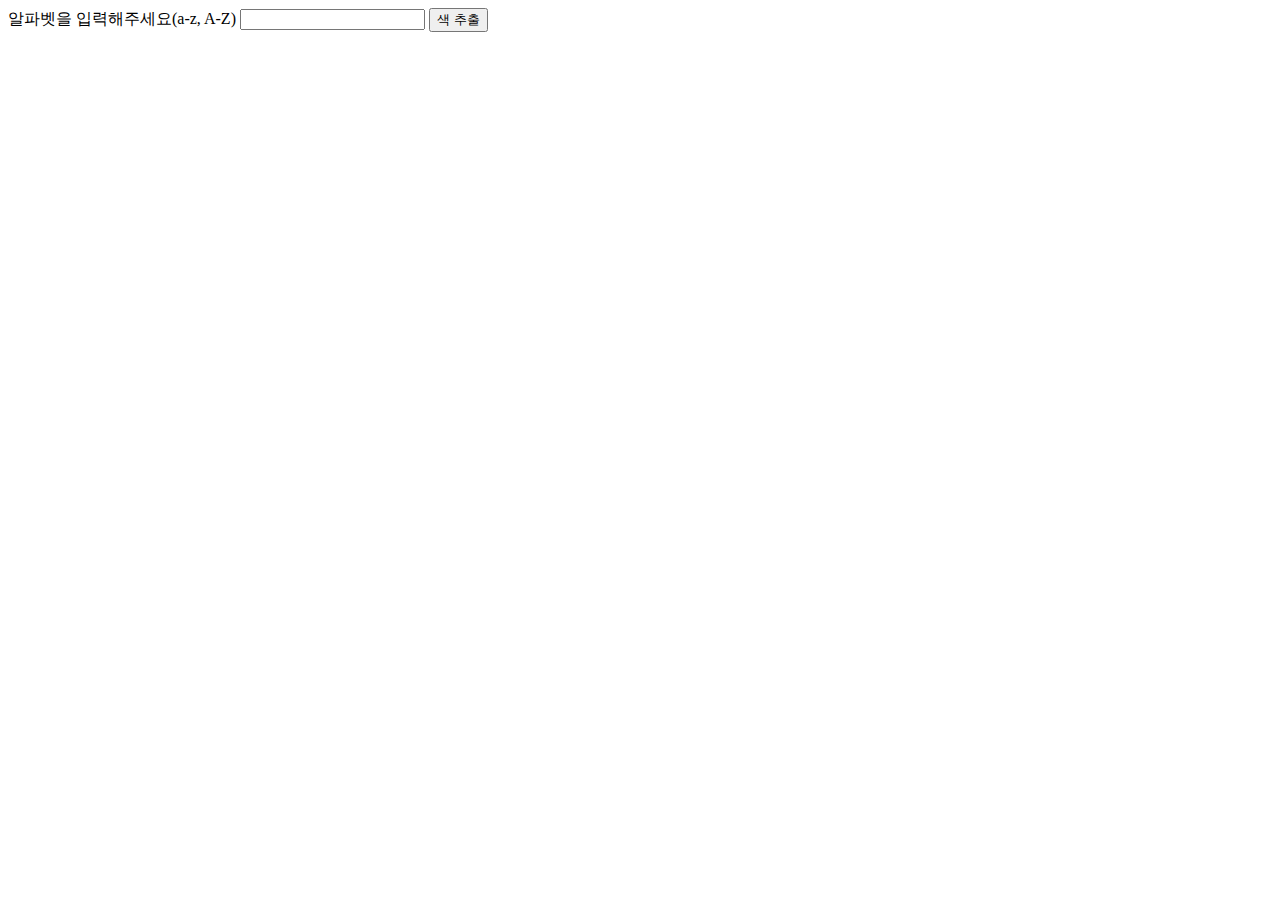
==== index.html @ baf80753 "Create index.html" ====
<!DOCTYPE html>
<html>

<head>
    <meta charset="UTF-8">
    <title>Colering Letter</title>
</head>

<body>
    알파벳을 입력해주세요(a-z, A-Z)
    <input type="text">
    <button>색 추출</button>
</body>

</html>
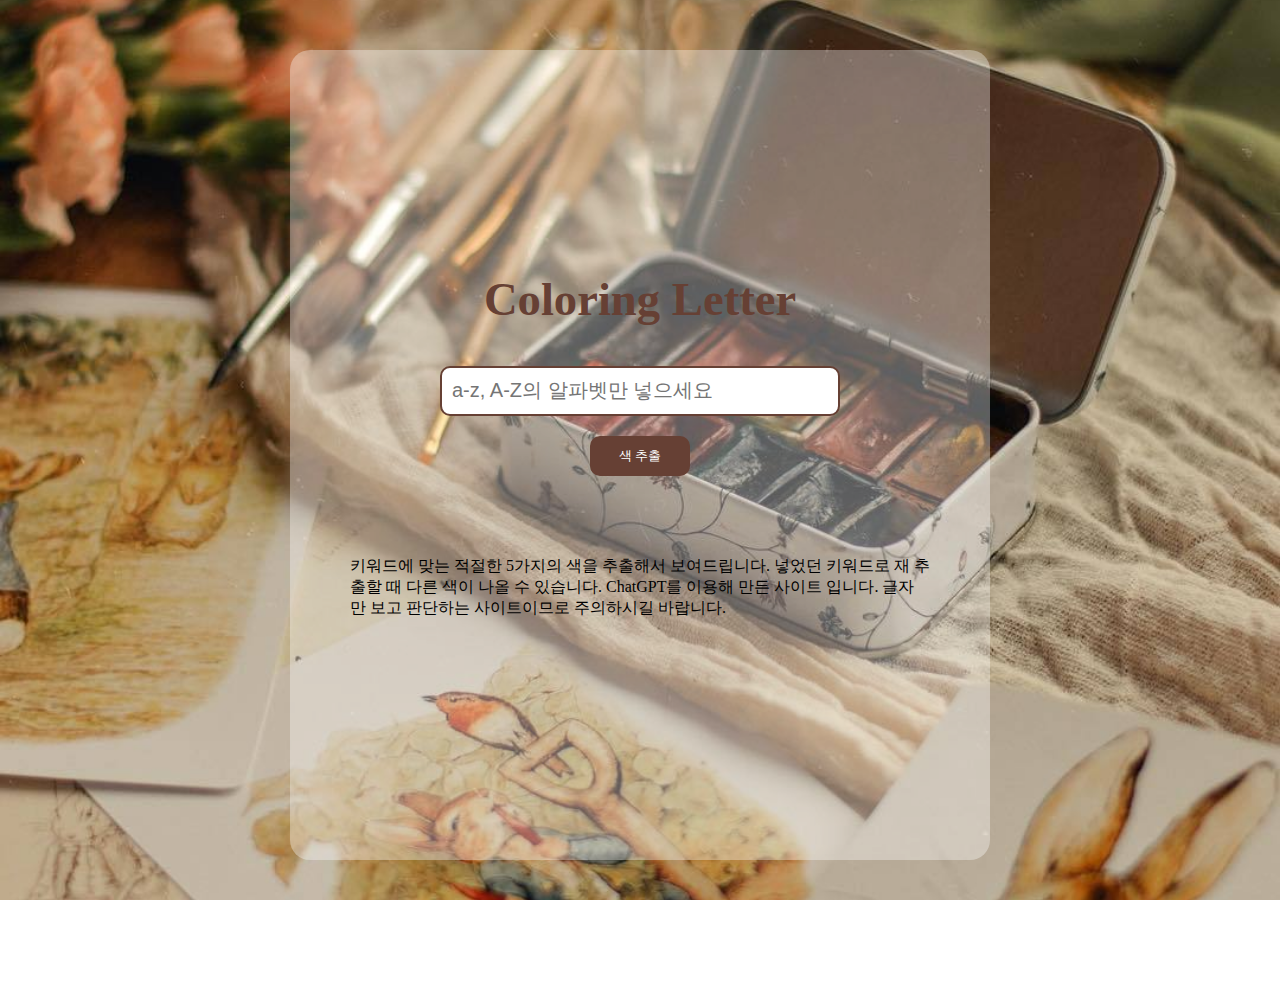
==== commit 44733731: "완성" ====
--- a/index.html
+++ b/index.html
@@ -3,13 +3,134 @@
 
 <head>
     <meta charset="UTF-8">
-    <title>Colering Letter</title>
+    <title>Coloring Letter</title>
 </head>
 
 <body>
-    알파벳을 입력해주세요(a-z, A-Z)
-    <input type="text">
-    <button>색 추출</button>
+    <div class="inputSection">
+        <span></span>
+        <span></span>
+        <span></span>
+        <form id="textForm">
+            <div class="title">
+                Coloring Letter
+            </div>
+            <div class="inputbox">
+                <input type="text" placeholder="a-z, A-Z의 알파벳만 넣으세요" id="keyword" name="keyword" required>
+            </div>
+            <div class="inputBtn">
+                <input type="submit" value="색 추출">
+            </div>
+            <div class=" text">
+                키워드에 맞는 적절한 5가지의 색을 추출해서 보여드립니다. 넣었던 키워드로 재 추출할 때 다른 색이 나올 수 있습니다. ChatGPT를 이용해 만든 사이트 입니다. 글자만 보고 판단하는
+                사이트이므로 주의하시길 바랍니다.
+            </div>
+        </form>
+    </div>
+    <div class="copyright">
+        <div class="copyImgBox">
+            <img src="/src/dmu_logo.png" class="copyImg">
+            <img src="/src/ChatGPT_logo.png" class="copyImg">
+        </div>
+        <div class="copyTxt">copyright@dongyang 20211049 ajin</div>
+    </div>
 </body>
 
-</html>+
+
+
+</html>
+
+<style>
+    * {
+        margin: 0;
+        padding: 0;
+        box-sizing: border-box;
+    }
+
+    body {
+        display: flex;
+        flex-direction: column;
+        justify-content: center;
+        align-items: center;
+        min-height: 100vh;
+        background-image: url('src/bgImg.jpg');
+        background-attachment: fixed;
+        background-size: cover;
+        background-position: center;
+    }
+
+    .inputSection {
+        margin-top: 50px;
+        position: relative;
+        width: 700px;
+        height: 90vh;
+        border-radius: 20px;
+        background-color: rgba(255, 255, 255, 0.35);
+        display: flex;
+        flex-direction: column;
+        justify-content: center;
+        align-items: center;
+        z-index: 1000;
+    }
+
+
+    .inputSection form {
+        z-index: 2000;
+        display: flex;
+        flex-direction: column;
+        justify-content: center;
+        align-items: center;
+    }
+
+    .title {
+        font-size: 35pt;
+        font-weight: bold;
+        color: #664034;
+        margin: 40px 0;
+    }
+
+    .text {
+        padding: 60px;
+        font-size: 12pt;
+    }
+
+    .inputbox input {
+        width: 400px;
+        height: 50px;
+        border: 2px solid #664034;
+        border-radius: 10px;
+        padding: 10px;
+        font-size: 15pt;
+    }
+
+    .inputBtn input {
+        margin: 20px 0;
+        width: 100px;
+        height: 40px;
+        color: #fff;
+        background-color: #664034;
+        border: 2px solid #664034;
+        border-radius: 10px;
+    }
+
+    .copyright {
+        margin-top: 40px;
+        display: flex;
+        flex-direction: column;
+        justify-content: center;
+        align-items: center;
+    }
+
+    .copyImg {
+        width: 40px;
+        height: 40px;
+        margin: 0 10px;
+    }
+
+    .copyTxt {
+        font-size: 13pt;
+        margin: 10px;
+        color: #fff;
+    }
+</style>